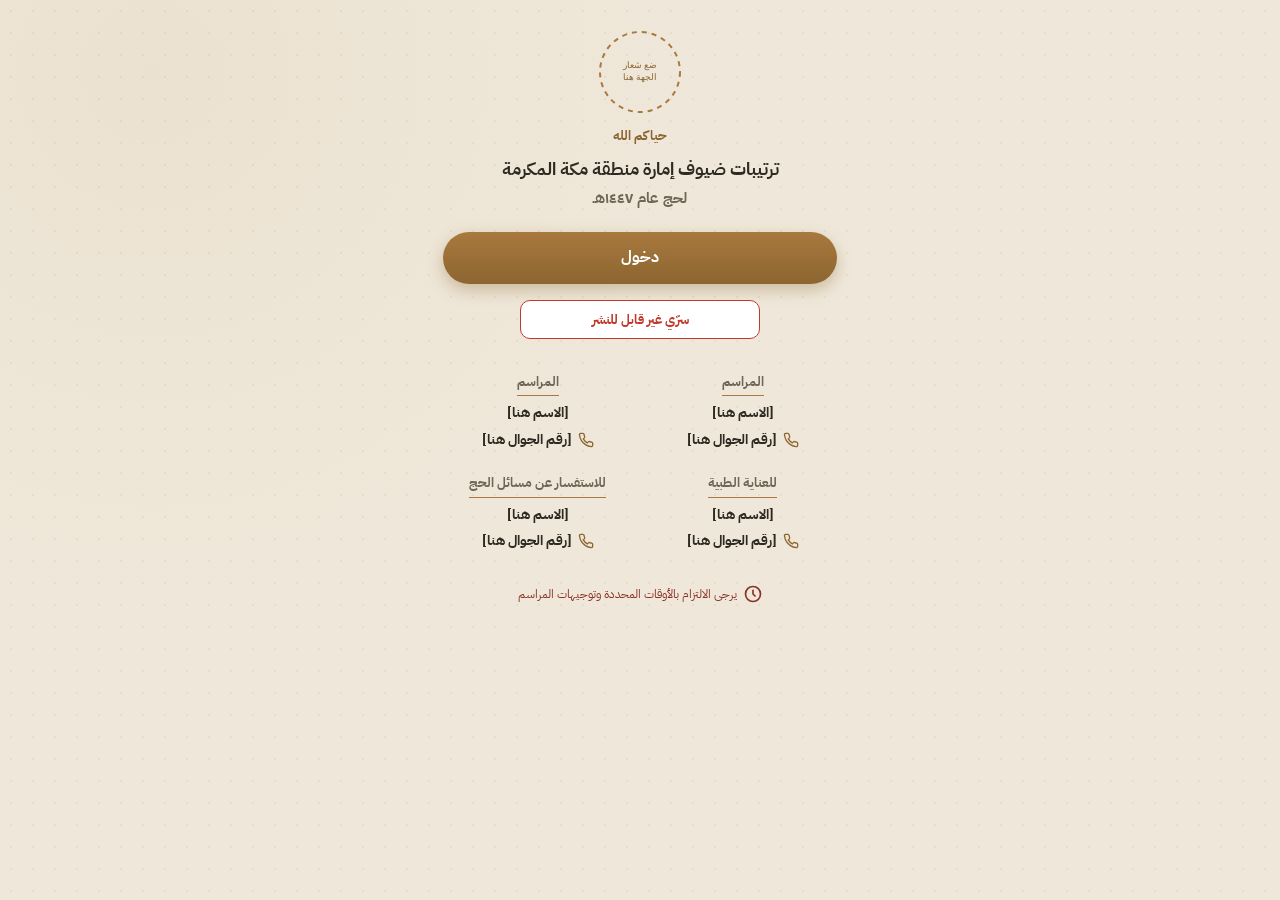
==== index.html @ b3ad112d "Add files via upload" ====
<!DOCTYPE html>
<html lang="ar" dir="rtl">
<head>
<meta charset="UTF-8">
<meta name="viewport" content="width=device-width, initial-scale=1">
<meta name="robots" content="noindex, nofollow">
<title>ترتيبات ضيوف إمارة منطقة مكة المكرمة</title>
<link rel="stylesheet" href="assets/style.css">
</head>
<body>
<div class="phone-wrap">

  <div class="emblem-head">
    <div class="logo-slot">
      <!-- ضع هنا صورة الشعار الرسمي: assets/logo.png -->
      <img src="assets/logo.png" alt="شعار الجهة" onerror="this.onerror=null;this.src='assets/logo-placeholder.svg';">
    </div>
    <div class="hayyakum" id="hayyakum"></div>
    <h1 id="orgName"></h1>
    <div class="year" id="hajjYear"></div>
  </div>

  <a class="btn-gold" href="schedule.html">دخول</a>
  <span class="secret-badge" id="secretLabel"></span>

  <div class="contact-grid" id="contactGrid"></div>

  <div class="notice" id="noticeText"></div>

</div>

<script src="assets/main.js"></script>
<script>
(async function () {
  try {
    const s = parseSections(await loadText('data/home.txt'));
    document.getElementById('hayyakum').textContent = s['الترحيب'] || '';
    document.getElementById('orgName').textContent = s['اسم الجهة'] || '';
    document.getElementById('hajjYear').textContent = s['سنة الحج'] || '';
    document.getElementById('secretLabel').textContent = s['نص السرية'] || '';
    document.getElementById('noticeText').innerHTML = icon('clock') + ' <span>' + (s['تنبيه'] || '') + '</span>';

    const grid = document.getElementById('contactGrid');
    grid.innerHTML = '';
    for (let i = 1; i <= 4; i++) {
      const role = s['جهة اتصال ' + i + ' - الدور'];
      if (!role) continue;
      const name = s['جهة اتصال ' + i + ' - الاسم'] || '';
      const phone = s['جهة اتصال ' + i + ' - الجوال'] || '';
      grid.appendChild(el('div', { class: 'contact-item' }, [
        el('div', { class: 'role' }, role),
        el('div', { class: 'name' }, name),
        el('div', { class: 'phone', html: icon('phone') + ' <span>' + phone + '</span>' }),
      ]));
    }
  } catch (e) {
    showError(document.querySelector('.phone-wrap'), e.message);
  }
})();
</script>
</body>
</html>
---- assets/style.css ----
/* =========================================================
   ترتيبات ضيوف إمارة منطقة مكة المكرمة — أنماط مطابقة للتصميم المرجعي
   التصميم ثابت — التعديل يكون على ملفات data/ فقط
   ========================================================= */

@import url('https://fonts.googleapis.com/css2?family=IBM+Plex+Sans+Arabic:wght@400;500;600;700;800&family=IBM+Plex+Mono:wght@500;600&display=swap');

:root{
  --cream:      #EFE8DA;   /* خلفية التطبيق */
  --cream-card: #F7F2E7;   /* خلفية البطاقات الفاتحة */
  --ink:        #2E2A22;
  --ink-soft:   #6E6656;
  --gold:       #A9793E;
  --gold-dark:  #8C6530;
  --line:       #E1D6BF;
  --red:        #C0392B;   /* أيقونة "تحرك" */
  --yellow:     #E8B93A;   /* أيقونة "تجمع" */
  --white:      #FFFFFF;

  /* ألوان الأيام — كل يوم له لون ثابت في كل الموقع */
  --d-tarwiyah:   #3E5C6E;
  --d-arafah:     #3E948A;
  --d-nahr:       #6E8C4B;
  --d-tashreeq1:  #8A7048;
  --d-tashreeq2:  #8B4A55;

  --radius-lg: 22px;
  --radius-md: 14px;
  --shadow: 0 2px 4px rgba(46,42,34,.06), 0 10px 26px rgba(46,42,34,.08);
}

*{ box-sizing:border-box; }
html{ scroll-behavior:smooth; }

body{
  margin:0;
  min-height:100vh;
  background-color: var(--cream);
  background-image:
    radial-gradient(rgba(169,121,62,.10) 1px, transparent 1px),
    radial-gradient(circle at 12% 8%, rgba(169,121,62,.06), transparent 40%);
  background-size: 22px 22px, auto;
  color: var(--ink);
  font-family:'IBM Plex Sans Arabic', system-ui, sans-serif;
  direction: rtl;
  line-height:1.6;
  -webkit-font-smoothing:antialiased;
}

.mono{ font-family:'IBM Plex Mono','IBM Plex Sans Arabic',monospace; direction:ltr; unicode-bidi:plaintext; }
a{ color:inherit; text-decoration:none; }
:focus-visible{ outline:3px solid var(--gold); outline-offset:2px; }

.phone-wrap{
  max-width: 430px;
  margin: 0 auto;
  padding: 28px 18px 60px;
  min-height: 100vh;
}

/* ---- الرأس المشترك: الشعار واسم الجهة ---- */
.emblem-head{ text-align:center; margin-bottom: 22px; }
.emblem-head .logo-slot{
  width: 88px; height: 88px; margin: 0 auto 10px;
  display:flex; align-items:center; justify-content:center;
}
.emblem-head .logo-slot img{ max-width:100%; max-height:100%; }
.emblem-head .hayyakum{
  font-weight:700; font-size:.8rem; color: var(--gold-dark);
}
.emblem-head h1{
  font-size:1.15rem; font-weight:800; margin: 10px 0 2px; line-height:1.5;
}
.emblem-head .year{ font-size:.95rem; font-weight:700; color: var(--ink-soft); }

/* ---- زر ذهبي رئيسي ---- */
.btn-gold{
  display:block; width:100%; text-align:center;
  background: linear-gradient(180deg, var(--gold), var(--gold-dark));
  color:#fff !important; font-weight:800; font-size:1rem;
  padding: 13px 20px; border-radius: 999px; border:none; cursor:pointer;
  box-shadow: 0 6px 16px rgba(140,101,48,.35);
}
.btn-gold:hover{ filter:brightness(1.05); }

.secret-badge{
  display:block; text-align:center; margin: 16px auto 0; max-width: 240px;
  border:1.5px solid #C0392B; color:#C0392B; font-weight:800; font-size:.82rem;
  padding: 8px 14px; border-radius: 10px; background:#fff;
}

/* ---- شبكة جهات الاتصال (الصفحة الرئيسية) ---- */
.contact-grid{
  display:grid; grid-template-columns: 1fr 1fr; gap: 14px 16px;
  margin-top: 30px;
}
.contact-item{ text-align:center; }
.contact-item .role{
  font-size:.8rem; font-weight:700; color: var(--ink-soft);
  border-bottom: 1.5px solid var(--gold); display:inline-block; padding-bottom:3px; margin-bottom:6px;
}
.contact-item .name{ font-weight:800; font-size:.88rem; }
.contact-item .phone{
  display:inline-flex; align-items:center; gap:6px; justify-content:center;
  margin-top:4px; font-size:.85rem; font-weight:700; color: var(--ink);
}
.contact-item .phone .ic{ width:16px; height:16px; color: var(--gold-dark); }
.contact-item .empty{ color:#b7ac95; font-size:.8rem; }

.notice{
  margin-top: 26px; font-size:.78rem; color:#8a3226; text-align:center;
  display:flex; align-items:flex-start; gap:6px; justify-content:center;
}

/* ---- عنوان صفحة (الجدول / اليوم / الصلاة) ---- */
.page-title{ text-align:center; margin-bottom: 18px; }
.page-title h1{ font-size:1.15rem; font-weight:800; margin:0 0 4px; }
.page-title .sub{ font-size:.85rem; color: var(--ink-soft); font-weight:600; }

/* ---- بطاقة يوم (قائمة الجدول) ---- */
.day-card{
  background: var(--cream-card);
  border:1px solid var(--line);
  border-radius: var(--radius-lg);
  box-shadow: var(--shadow);
  padding: 10px 10px 14px;
  margin-bottom: 16px;
}
.day-card .head-pill{
  color:#fff; border-radius: 999px; text-align:center;
  padding: 8px 10px 10px; margin: -10px -10px 12px;
  border-radius: var(--radius-lg) var(--radius-lg) 22px 22px;
}
.day-card .head-pill .weekday{ font-weight:800; font-size:.95rem; }
.day-card .head-pill .hijri{ font-size:.72rem; opacity:.9; margin-top:1px; }
.day-card .row{ display:flex; align-items:center; justify-content:space-between; padding: 2px 8px; }
.day-card .prayer-link{
  display:flex; flex-direction:column; align-items:center; gap:3px;
  font-size:.68rem; font-weight:700; color: var(--ink-soft);
}
.day-card .prayer-link .circ{
  width:36px; height:36px; border-radius:50%; background:#fff; border:1px solid var(--line);
  display:flex; align-items:center; justify-content:center; color: var(--gold-dark);
}
.day-card .day-name{
  flex:1; text-align:center; font-weight:800; font-size:1.15rem;
}
.day-card .go-link{
  width:36px; height:36px; border-radius:50%; display:flex; align-items:center; justify-content:center;
}

/* ---- الخط الزمني ليوم واحد ---- */
.event{
  background: var(--cream-card); border:1px solid var(--line); border-radius: var(--radius-lg);
  box-shadow: var(--shadow); margin-bottom: 14px; overflow:hidden;
}
.event .time-pill{
  color:#fff; font-weight:700; font-size:.82rem; text-align:center; padding: 7px 10px;
}
.event .body{ display:flex; align-items:center; gap:10px; padding: 12px 14px; }
.event .icon-circ{
  flex:0 0 auto; width:38px; height:38px; border-radius:50%;
  display:flex; align-items:center; justify-content:center; color:#fff;
}
.event .icon-circ.cat-move{ background: var(--red); }
.event .icon-circ.cat-gather{ background: var(--yellow); }
.event .txt{ flex:1; }
.event .txt .etitle{ font-weight:800; font-size:.94rem; }
.event .txt .enote{ font-size:.78rem; color:#a83a2c; font-weight:700; margin-top:2px; }
.event .loc-link{
  flex:0 0 auto; width:30px; height:30px; border-radius:50%;
  display:flex; align-items:center; justify-content:center;
  background: rgba(0,0,0,.06); color: var(--ink);
}
.event .loc-link:hover{ background: rgba(0,0,0,.12); }

/* ---- صفحة أوقات الصلاة ---- */
.prayer-row{
  display:flex; align-items:center; gap:12px;
  background: var(--cream-card); border:1px solid var(--line); border-radius: 999px;
  padding: 8px 8px 8px 18px; margin-bottom: 12px; box-shadow: var(--shadow);
}
.prayer-row .kaaba{
  width:40px; height:40px; border-radius:50%; flex:0 0 auto;
  display:flex; align-items:center; justify-content:center; color:#fff;
}
.prayer-row .p-time{ font-weight:700; font-size:.85rem; flex:1; }
.prayer-row .p-name{ font-weight:800; font-size:.95rem; }

/* ---- زر رجوع ---- */
.btn-back{
  display:block; width:100%; text-align:center; margin-top: 22px;
  background: linear-gradient(180deg, var(--gold), var(--gold-dark));
  color:#fff !important; font-weight:800; font-size:.95rem;
  padding: 12px 20px; border-radius: 999px;
}

.empty-state{
  padding: 30px 18px; text-align:center; color: var(--ink-soft);
  border:1px dashed var(--line); border-radius: var(--radius-lg); background:#fff;
}

svg.i{ width:20px; height:20px; }
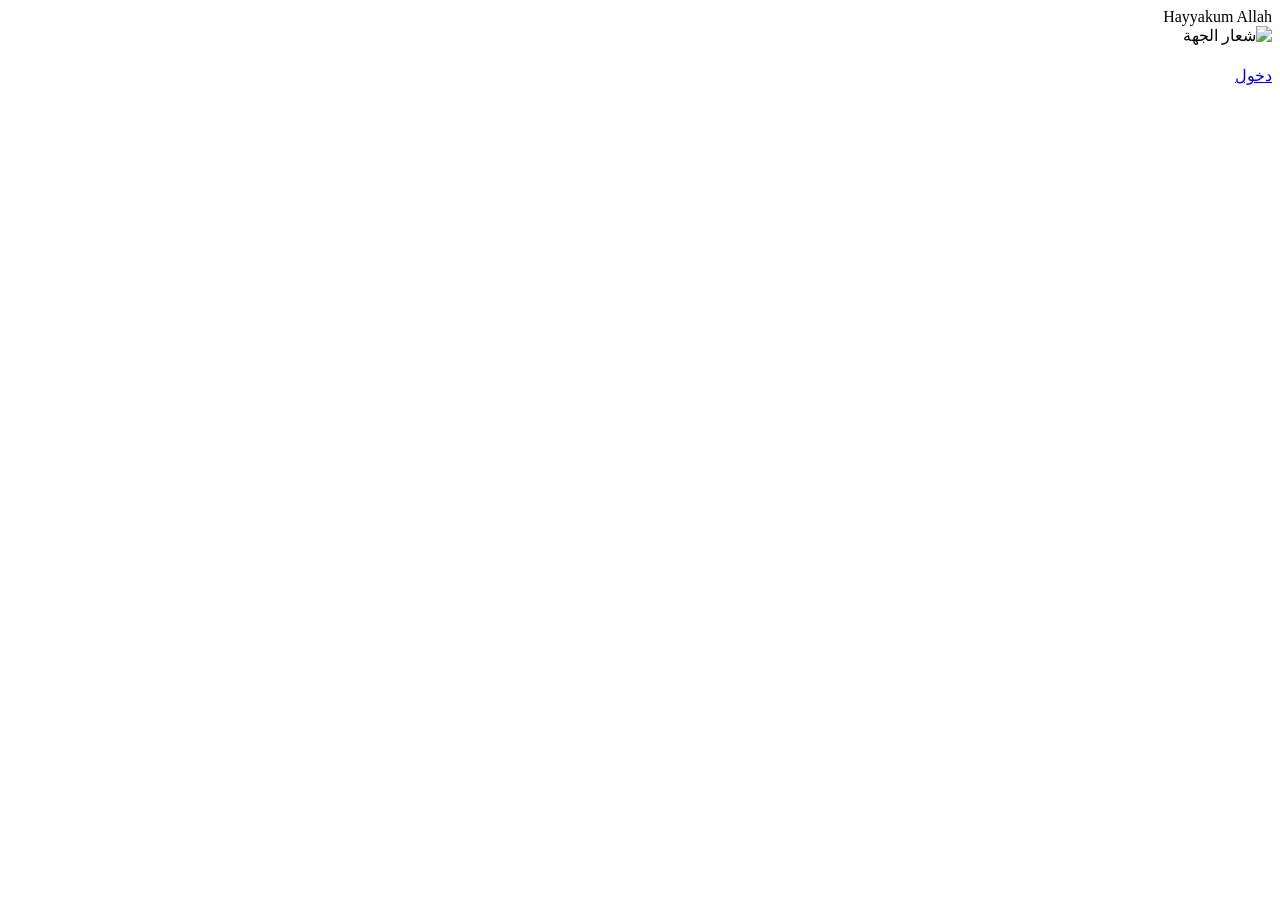
==== commit 785e1e74: "Add files via upload" ====
--- a/index.html
+++ b/index.html
@@ -11,11 +11,14 @@
 <div class="phone-wrap">
 
   <div class="emblem-head">
+    <div class="welcome-banner">
+      <div class="hayyakum-ar" id="hayyakum"></div>
+      <div class="hayyakum-en">Hayyakum Allah</div>
+    </div>
     <div class="logo-slot">
       <!-- ضع هنا صورة الشعار الرسمي: assets/logo.png -->
       <img src="assets/logo.png" alt="شعار الجهة" onerror="this.onerror=null;this.src='assets/logo-placeholder.svg';">
     </div>
-    <div class="hayyakum" id="hayyakum"></div>
     <h1 id="orgName"></h1>
     <div class="year" id="hajjYear"></div>
   </div>
